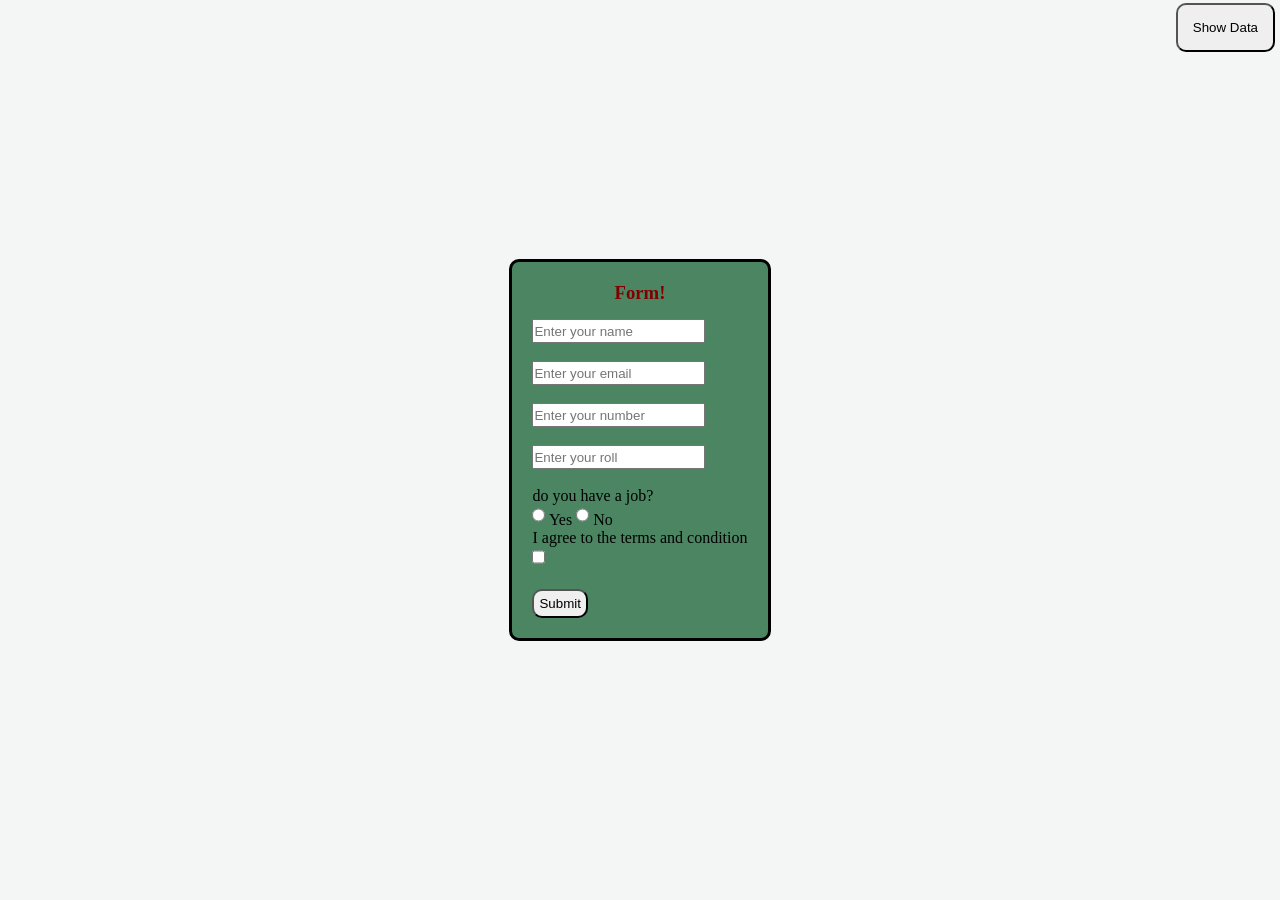
==== form/index.html @ 57d64fa5 "Renamed form files" ====
<!DOCTYPE html>
<html lang="en">
<head>
    <meta charset="UTF-8">
    <meta name="viewport" content="width=device-width, initial-scale=1.0">
    <title>Form</title>
    <link rel="stylesheet" href="form.css">
</head>
<body>
    <div class="container">
        <div class="formContainer">
        <h3>Form!</h3>
    <form id="myForm">
        <input type="text" name="name" placeholder="Enter your name">
        <br><br>
        <input type="email" name="email" placeholder="Enter your email">
        <br><br>
        <input type="number" name="number" placeholder="Enter your number">
        <br><br>
        <input type="number" name="roll" placeholder="Enter your roll">
        <br><br>
        <p>do you have a job?</p>
        <input type="radio" name="job" value="yes"> Yes
        <input type="radio" name="job" value="no"> No
        <br>
        <p>I agree to the terms and condition</p>
        <input type="checkbox" name="T&C">
        <br>
        <br>
        <button id="sub-btn" type="submit">Submit</button>
    </form>
        </div>
        <button id="toggle-btn">Show Data</button>

        <div class="result-container none">
            <p></p>
            <p></p>
            <p></p>
            <p></p>
            <p></p>
            <p></p>

        </div>
    </div>

    <script src="form.js"></script>
</body>
</html>
---- form/form.css ----
*{
    margin: 0;
    padding: 0;
}
.container{
    background-color: rgb(244, 246, 246);
    height: 100vh;
    width: 100vw;
    display: flex;
    justify-content: center;
    align-items: center;
    position: relative;
}
.formContainer{
    border: 3px solid black;
    padding: 20px;
    background-color: rgb(75, 133, 98);
    border-radius: 10px;
    
}
h3{
   margin-bottom: 15px;
   text-align: center;
   color: maroon;
  
}
input{
   height: 20px;
   
}
#toggle-btn{
    position: absolute;
    top: 0;
    right: 0;
    padding: 15px;
    margin-top: 3px;
    margin-right: 5px;
    font-weight: 400;
    border-radius: 10px;

}
.none{
    display: none;
}
.result-container{
    border: 5px solid black;
    padding: 20px;
    background-color: beige;
    border-radius: 10px;   
}
#sub-btn{
    padding: 5px;
    border-radius: 10px;
}
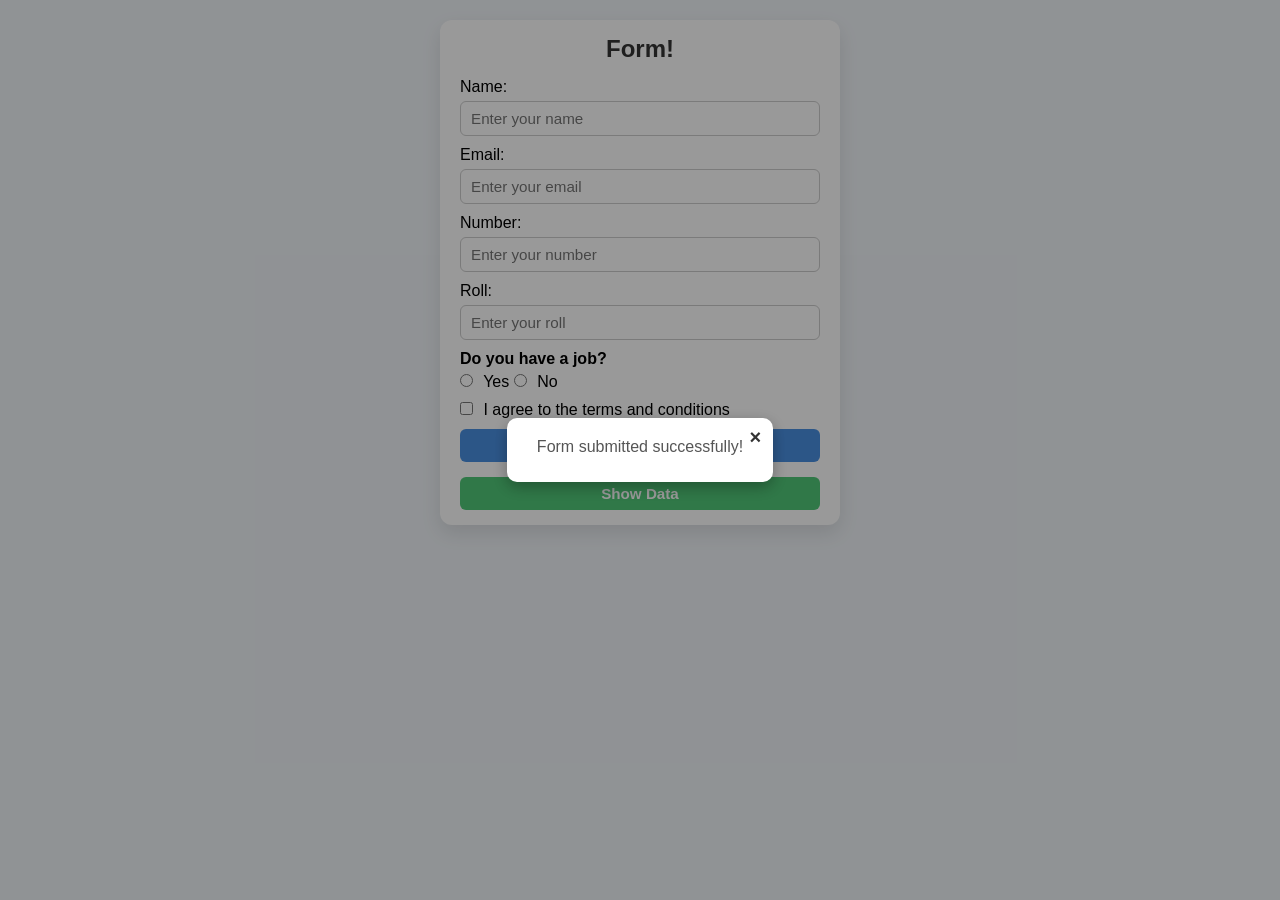
==== commit a6df3983: "Enhance form UI: add labels, improve styling, and use popup instead of alert" ====
--- a/form/index.html
+++ b/form/index.html
@@ -4,34 +4,48 @@
     <meta charset="UTF-8">
     <meta name="viewport" content="width=device-width, initial-scale=1.0">
     <title>Form</title>
-    <link rel="stylesheet" href="form.css">
+    <link rel="stylesheet" href="style.css">
 </head>
 <body>
     <div class="container">
+        <!-- Form Container -->
         <div class="formContainer">
-        <h3>Form!</h3>
-    <form id="myForm">
-        <input type="text" name="name" placeholder="Enter your name">
-        <br><br>
-        <input type="email" name="email" placeholder="Enter your email">
-        <br><br>
-        <input type="number" name="number" placeholder="Enter your number">
-        <br><br>
-        <input type="number" name="roll" placeholder="Enter your roll">
-        <br><br>
-        <p>do you have a job?</p>
-        <input type="radio" name="job" value="yes"> Yes
-        <input type="radio" name="job" value="no"> No
-        <br>
-        <p>I agree to the terms and condition</p>
-        <input type="checkbox" name="T&C">
-        <br>
-        <br>
-        <button id="sub-btn" type="submit">Submit</button>
-    </form>
+            <h3>Form!</h3>
+            <form id="myForm">
+                <label for="name">Name:</label>
+                <input type="text" id="name" name="name" placeholder="Enter your name" required>
+                
+                <label for="email">Email:</label>
+                <input type="email" id="email" name="email" placeholder="Enter your email" required>
+                
+                <label for="number">Number:</label>
+                <input type="number" id="number" name="number" placeholder="Enter your number" required>
+                
+                <label for="roll">Roll:</label>
+                <input type="number" id="roll" name="roll" placeholder="Enter your roll" required>
+
+                <fieldset>
+                    <legend>Do you have a job?</legend>
+                    <label>
+                        <input type="radio" name="job" value="yes" required> Yes
+                    </label>
+                    <label>
+                        <input type="radio" name="job" value="no"> No
+                    </label>
+                </fieldset>
+
+                <label>
+                    <input type="checkbox" name="T&C" required> I agree to the terms and conditions
+                </label>
+
+                <button id="sub-btn" type="submit">Submit</button>
+            </form>
         </div>
+
+        <!-- Toggle button -->
         <button id="toggle-btn">Show Data</button>
 
+        <!-- Result container -->
         <div class="result-container none">
             <p></p>
             <p></p>
@@ -39,10 +53,17 @@
             <p></p>
             <p></p>
             <p></p>
+        </div>
 
+        <!-- Popup -->
+        <div id="popup" class="popup none">
+            <div class="popup-content">
+                <span id="closePopup" class="close">&times;</span>
+                <p id="popupMsg">Form submitted successfully!</p>
+            </div>
         </div>
     </div>
 
-    <script src="form.js"></script>
+    <script src="script.js"></script>
 </body>
 </html>
--- a/form/style.css
+++ b/form/style.css
@@ -0,0 +1,166 @@
+/* General reset */
+* {
+  margin: 0;
+  padding: 0;
+  box-sizing: border-box;
+  font-family: 'Segoe UI', Tahoma, Geneva, Verdana, sans-serif;
+}
+
+body {
+  background: #f0f4f8;
+  display: flex;
+  justify-content: center;
+  align-items: flex-start;
+  min-height: 100vh;
+  padding: 20px 0;
+}
+
+.container {
+  background: #fff;
+  padding: 15px 20px; /* reduced from 25px 30px */
+  border-radius: 12px;
+  box-shadow: 0 8px 20px rgba(0,0,0,0.1);
+  max-width: 400px;
+  width: 100%;
+}
+
+h3 {
+  text-align: center;
+  color: #333;
+  margin-bottom: 15px; /* reduced from 20px */
+  font-size: 1.5rem; /* slightly smaller */
+}
+
+form input[type="text"],
+form input[type="email"],
+form input[type="number"] {
+  width: 100%;
+  padding: 8px 10px; /* slightly smaller */
+  margin-top: 5px;
+  margin-bottom: 10px; /* reduced from 15px */
+  border-radius: 6px;
+  border: 1px solid #ccc;
+  font-size: 0.95rem; /* slightly smaller */
+  transition: border 0.3s, box-shadow 0.3s;
+}
+
+form input:focus {
+  border-color: #4a90e2;
+  box-shadow: 0 0 5px rgba(74, 144, 226, 0.4);
+  outline: none;
+}
+
+p {
+  margin-bottom: 6px; /* reduced from 8px */
+  font-weight: 500;
+  color: #555;
+}
+
+input[type="radio"],
+input[type="checkbox"] {
+  margin-right: 6px; /* slightly smaller */
+  cursor: pointer;
+}
+
+button {
+  width: 100%;
+  padding: 8px; /* reduced from 10px */
+  margin-top: 10px; /* slightly smaller */
+  border: none;
+  background: #4a90e2;
+  color: #fff;
+  font-size: 0.95rem;
+  font-weight: bold;
+  border-radius: 6px;
+  cursor: pointer;
+  transition: background 0.3s;
+}
+
+button:hover {
+  background: #357abd;
+}
+
+#toggle-btn {
+  background: #50c878;
+  margin-top: 15px; /* slightly smaller */
+}
+
+#toggle-btn:hover {
+  background: #3da961;
+}
+
+.result-container {
+  margin-top: 15px; /* slightly smaller */
+  padding: 10px; /* reduced from 15px */
+  border-radius: 8px;
+  background: #f9f9f9;
+  border: 1px solid #ddd;
+}
+
+.result-container p {
+  margin: 5px 0;
+  font-size: 0.95rem;
+  color: #333;
+}
+
+/* Hide elements utility */
+.none {
+  display: none;
+}
+
+
+/* Popup overlay */
+.popup {
+    position: fixed;
+    top: 0;
+    left: 0;
+    width: 100%;
+    height: 100%;
+    background: rgba(0,0,0,0.4);
+    display: flex;
+    justify-content: center;
+    align-items: center;
+    z-index: 1000;
+}
+
+/* Hide by default */
+.hidden {
+    display: none;
+}
+
+/* Popup content */
+.popup-content {
+    background: #fff;
+    padding: 20px 30px;
+    border-radius: 10px;
+    text-align: center;
+    position: relative;
+    min-width: 250px;
+    box-shadow: 0 5px 15px rgba(0,0,0,0.3);
+}
+
+/* Close button */
+.close {
+    position: absolute;
+    top: 8px;
+    right: 12px;
+    font-size: 20px;
+    cursor: pointer;
+    color: #333;
+    font-weight: bold;
+}
+
+.close:hover {
+    color: #ff0000;
+}
+
+fieldset {
+    border: none; /* removes the border */
+    padding: 0;   
+    margin-bottom: 10px; /* keep some spacing */
+}
+
+legend {
+    font-weight: bold;
+    margin-bottom: 5px; /* optional spacing */
+}
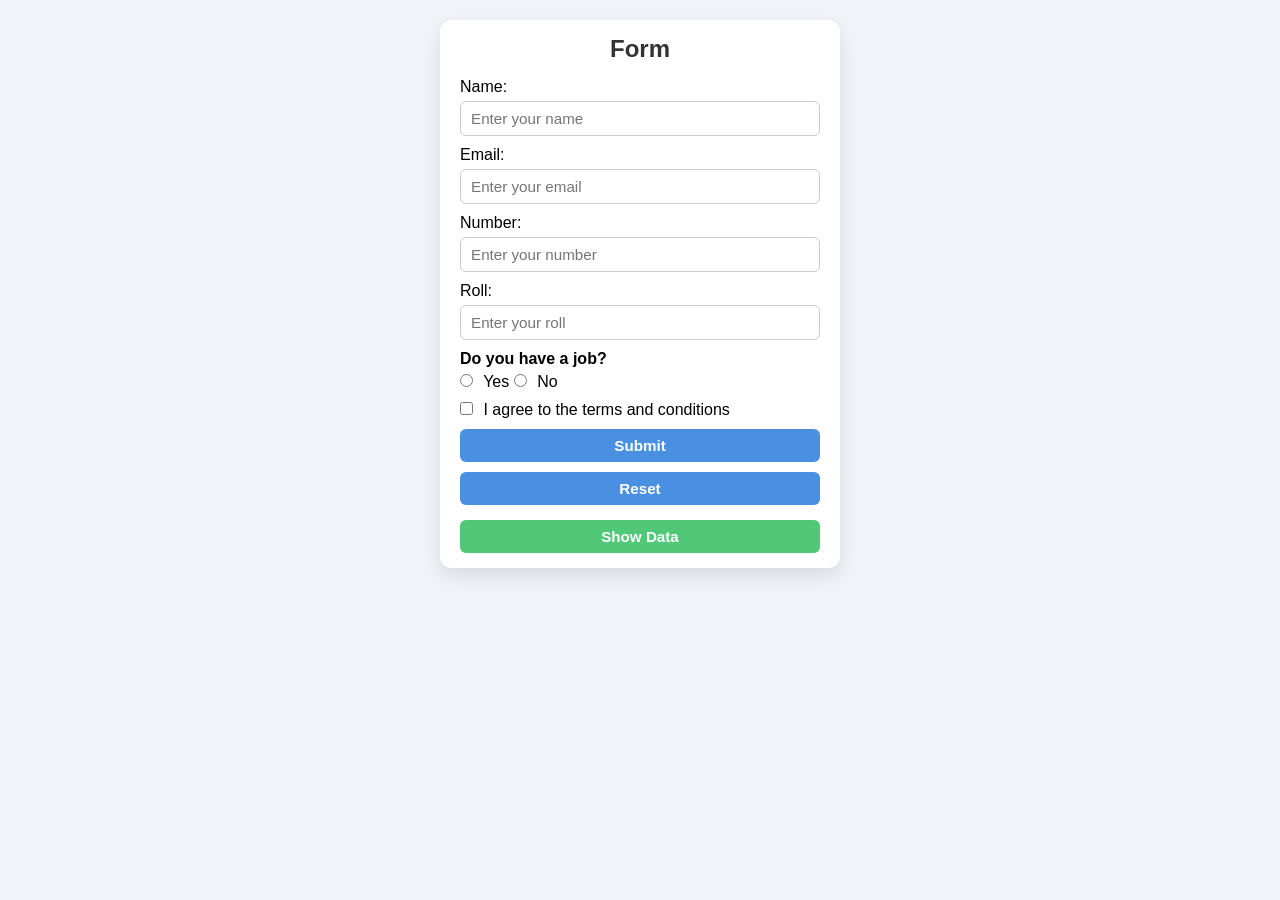
==== commit 0e46c130: "Add reset button" ====
--- a/form/index.html
+++ b/form/index.html
@@ -10,7 +10,7 @@
     <div class="container">
         <!-- Form Container -->
         <div class="formContainer">
-            <h3>Form!</h3>
+            <h3>Form</h3>
             <form id="myForm">
                 <label for="name">Name:</label>
                 <input type="text" id="name" name="name" placeholder="Enter your name" required>
@@ -39,6 +39,7 @@
                 </label>
 
                 <button id="sub-btn" type="submit">Submit</button>
+                <button id="reset-btn" type="button">Reset</button>
             </form>
         </div>
 
